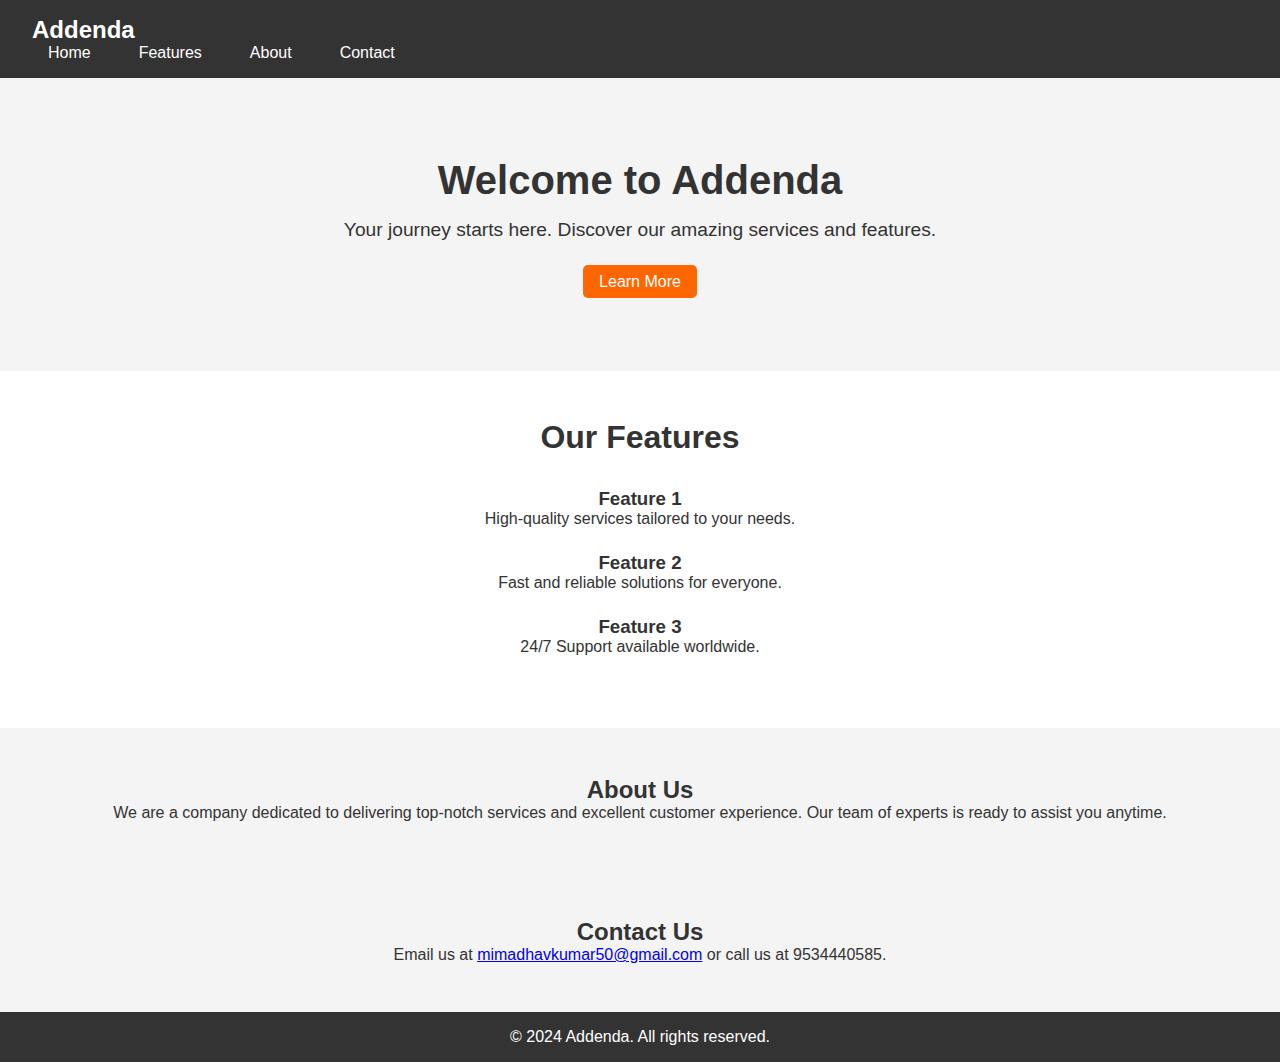
==== index.html @ b5e61fd4 "Add files via upload" ====
<!DOCTYPE html>
<html lang="en">
<head>
    <meta charset="UTF-8">
    <meta name="viewport" content="width=device-width, initial-scale=1.0">
    <title>Landing Page</title>
    <link rel="stylesheet" href="style.css">
</head>
<body>
    <!-- Navigation Bar -->
    <header>
        <nav>
            <div class="logo">Addenda</div>
            <ul>
                <li><a href="#home">Home</a></li>
                <li><a href="#features">Features</a></li>
                <li><a href="#about">About</a></li>
                <li><a href="#contact">Contact</a></li>
            </ul>
        </nav>
    </header>

    <!-- Hero Section -->
    <section class="hero" id="home">
        <h1>Welcome to Addenda</h1>
        <p>Your journey starts here. Discover our amazing services and features.</p>
        <a href="#features" class="cta-button">Learn More</a>
    </section>

    <!-- Features Section -->
    <section class="features" id="features">
        <h2>Our Features</h2>
        <div class="feature">
            <h3>Feature 1</h3>
            <p>High-quality services tailored to your needs.</p>
        </div>
        <div class="feature">
            <h3>Feature 2</h3>
            <p>Fast and reliable solutions for everyone.</p>
        </div>
        <div class="feature">
            <h3>Feature 3</h3>
            <p>24/7 Support available worldwide.</p>
        </div>
    </section>

    <!-- About Section -->
    <section class="about" id="about">
        <h2>About Us</h2>
        <p>We are a company dedicated to delivering top-notch services and excellent customer experience. Our team of experts is ready to assist you anytime.</p>
    </section>

    <!-- Contact Section -->
    <section class="contact" id="contact">
        <h2>Contact Us</h2>
        <p>Email us at <a href="mimadhavkumar50@gmail.com">mimadhavkumar50@gmail.com</a> or call us at 9534440585.</p>
    </section>

    <!-- Footer -->
    <footer>
        <p>&copy; 2024 Addenda. All rights reserved.</p>
    </footer>
</body>
</html>
---- style.css ----
/* Reset some default browser styles */
* {
    margin: 0;
    padding: 0;
    box-sizing: border-box;
}

body {
    font-family: Arial, sans-serif;
    color: #333;
}

header {
    background-color: #333;
    padding: 1rem 2rem;
    display: flex;
    justify-content: space-between;
    align-items: center;
    color: #fff;
}

.logo {
    font-size: 1.5rem;
    font-weight: bold;
}

nav ul {
    list-style: none;
    display: flex;
    gap: 1rem;
}

nav ul li a, .cta-button {
    color: #fff;
    text-decoration: none;
    padding: 0.5rem 1rem;
}

.cta-button {
    background-color: #ff6600;
    border-radius: 5px;
}

.hero {
    background-color: #f4f4f4;
    text-align: center;
    padding: 5rem 2rem;
}

.hero h1 {
    font-size: 2.5rem;
    margin-bottom: 1rem;
}

.hero p {
    font-size: 1.2rem;
    margin-bottom: 2rem;
}

.features {
    background-color: #fff;
    padding: 3rem 2rem;
    text-align: center;
}

.features h2 {
    font-size: 2rem;
    margin-bottom: 2rem;
}

.feature {
    margin: 1.5rem 0;
}

.about, .contact {
    background-color: #f4f4f4;
    padding: 3rem 2rem;
    text-align: center;
}

footer {
    background-color: #333;
    color: #fff;
    text-align: center;
    padding: 1rem;
}
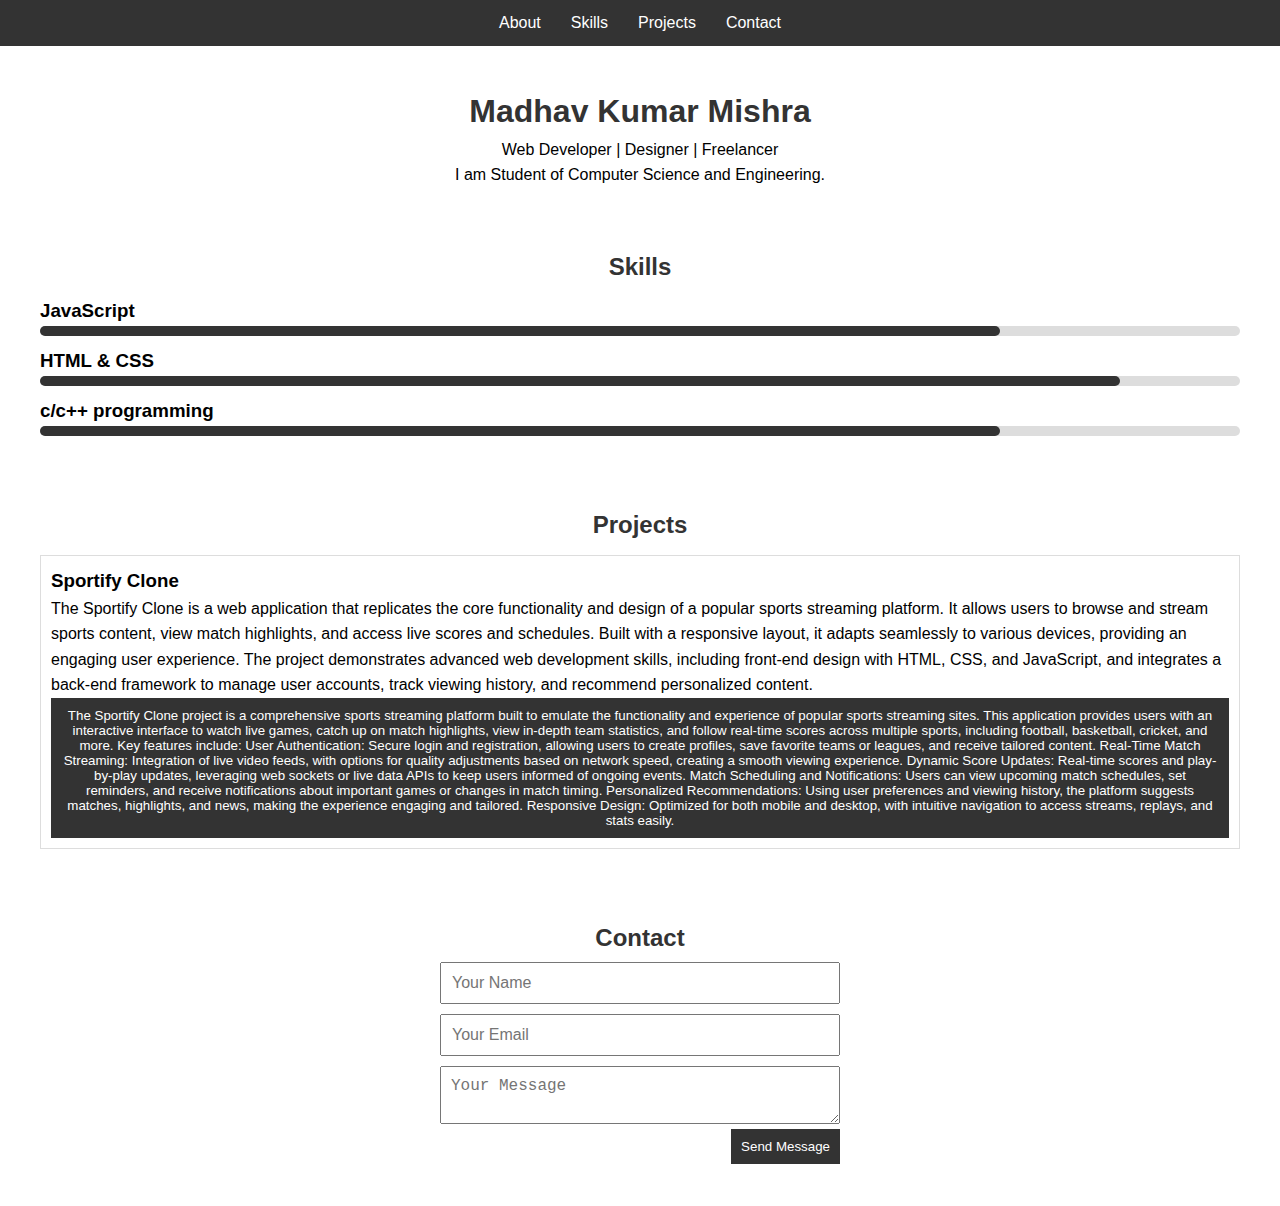
==== commit a6ddfa1c: "Add files via upload" ====
--- a/index.html
+++ b/index.html
@@ -1,64 +1,87 @@
 <!DOCTYPE html>
 <html lang="en">
 <head>
-    <meta charset="UTF-8">
-    <meta name="viewport" content="width=device-width, initial-scale=1.0">
-    <title>Landing Page</title>
-    <link rel="stylesheet" href="style.css">
+  <meta charset="UTF-8">
+  <meta name="viewport" content="width=device-width, initial-scale=1.0">
+  <title>Your Name - Portfolio</title>
+  <link rel="Stylesheet" href="Style.css">
 </head>
 <body>
-    <!-- Navigation Bar -->
-    <header>
-        <nav>
-            <div class="logo">Addenda</div>
-            <ul>
-                <li><a href="#home">Home</a></li>
-                <li><a href="#features">Features</a></li>
-                <li><a href="#about">About</a></li>
-                <li><a href="#contact">Contact</a></li>
-            </ul>
-        </nav>
-    </header>
+  <!-- Navbar -->
+  <header>
+    <nav>
+      <ul>
+        <li><a href="#about">About</a></li>
+        <li><a href="#skills">Skills</a></li>
+        <li><a href="#projects">Projects</a></li>
+        <li><a href="#contact">Contact</a></li>
+      </ul>
+    </nav>
+  </header>
 
-    <!-- Hero Section -->
-    <section class="hero" id="home">
-        <h1>Welcome to Addenda</h1>
-        <p>Your journey starts here. Discover our amazing services and features.</p>
-        <a href="#features" class="cta-button">Learn More</a>
-    </section>
+  <!-- About Section -->
+  <section id="about">
+    <h1>Madhav Kumar Mishra</h1>
+    <p>Web Developer | Designer | Freelancer</p>
+    <p>I am Student of Computer Science and Engineering.</p>
+  </section>
 
-    <!-- Features Section -->
-    <section class="features" id="features">
-        <h2>Our Features</h2>
-        <div class="feature">
-            <h3>Feature 1</h3>
-            <p>High-quality services tailored to your needs.</p>
-        </div>
-        <div class="feature">
-            <h3>Feature 2</h3>
-            <p>Fast and reliable solutions for everyone.</p>
-        </div>
-        <div class="feature">
-            <h3>Feature 3</h3>
-            <p>24/7 Support available worldwide.</p>
-        </div>
-    </section>
+  <!-- Skills Section -->
+  <section id="skills">
+    <h2>Skills</h2>
+    <div class="skill">
+      <h3>JavaScript</h3>
+      <div class="progress-bar"><div class="progress" style="width: 80%;"></div></div>
+    </div>
+    <div class="skill">
+      <h3>HTML & CSS</h3>
+      <div class="progress-bar"><div class="progress" style="width: 90%;"></div></div>
+    </div>
+    <div class="skill">
+    <h3>c/c++ programming</h3>
+    <div class="progress-bar"><div class="progress" style="width: 80%;"></div></div>
+  </div>
+  
+    <!-- Add more skills here -->
+  </section>
 
-    <!-- About Section -->
-    <section class="about" id="about">
-        <h2>About Us</h2>
-        <p>We are a company dedicated to delivering top-notch services and excellent customer experience. Our team of experts is ready to assist you anytime.</p>
-    </section>
+  <!-- Projects Section -->
+  <section id="projects">
+    <h2>Projects</h2>
+    <div class="project">
+      <h3>Sportify Clone</h3>
+      <p>
+        The Sportify Clone is a web application that replicates the core functionality and design of a popular sports streaming platform. It allows users to browse and stream sports content, view match highlights, and access live scores and schedules. Built with a responsive layout, it adapts seamlessly to various devices, providing an engaging user experience. The project demonstrates advanced web development skills, including front-end design with HTML, CSS, and JavaScript, and integrates a back-end framework to manage user accounts, track viewing history, and recommend personalized content.</p>
+      <button onclick="showDetails()">The Sportify Clone project is a comprehensive sports streaming platform built to emulate the functionality and experience of popular sports streaming sites. This application provides users with an interactive interface to watch live games, catch up on match highlights, view in-depth team statistics, and follow real-time scores across multiple sports, including football, basketball, cricket, and more.
 
-    <!-- Contact Section -->
-    <section class="contact" id="contact">
-        <h2>Contact Us</h2>
-        <p>Email us at <a href="mimadhavkumar50@gmail.com">mimadhavkumar50@gmail.com</a> or call us at 9534440585.</p>
-    </section>
+        Key features include:
+        
+        User Authentication: Secure login and registration, allowing users to create profiles, save favorite teams or leagues, and receive tailored content.
+        
+        Real-Time Match Streaming: Integration of live video feeds, with options for quality adjustments based on network speed, creating a smooth viewing experience.
+        
+        Dynamic Score Updates: Real-time scores and play-by-play updates, leveraging web sockets or live data APIs to keep users informed of ongoing events.
+        
+        Match Scheduling and Notifications: Users can view upcoming match schedules, set reminders, and receive notifications about important games or changes in match timing.
+        
+        Personalized Recommendations: Using user preferences and viewing history, the platform suggests matches, highlights, and news, making the experience engaging and tailored.
+        
+        Responsive Design: Optimized for both mobile and desktop, with intuitive navigation to access streams, replays, and stats easily.</button>
+    </div>
+    <!-- Add more projects here -->
+  </section>
 
-    <!-- Footer -->
-    <footer>
-        <p>&copy; 2024 Addenda. All rights reserved.</p>
-    </footer>
+  <!-- Contact Section -->
+  <section id="contact">
+    <h2>Contact</h2>
+    <form id="contact-form">
+      <input type="text" id="name" placeholder="Your Name" required>
+      <input type="email" id="email" placeholder="Your Email" required>
+      <textarea id="message" placeholder="Your Message" required></textarea>
+      <button type="submit">Send Message</button>
+    </form>
+  </section>
+
+  <script src="Script.js"></script>
 </body>
 </html>
--- a/Style.css
+++ b/Style.css
@@ -0,0 +1,107 @@
+/* Reset some default styling */
+* {
+    margin: 0;
+    padding: 0;
+    box-sizing: border-box;
+  }
+  
+  body {
+    font-family: Arial, sans-serif;
+    line-height: 1.6;
+  }
+  
+  /* Navbar styling */
+  header {
+    background-color: #333;
+    padding: 10px;
+  }
+  
+  nav ul {
+    list-style-type: none;
+    display: flex;
+    justify-content: center;
+  }
+  
+  nav ul li {
+    margin: 0 15px;
+  }
+  
+  nav ul li a {
+    color: white;
+    text-decoration: none;
+  }
+  
+  nav ul li a:hover {
+    color: #ddd;
+  }
+  
+  /* Sections */
+  section {
+    padding: 20px;
+    margin: 20px;
+  }
+  
+  h1, h2 {
+    color: #333;
+    text-align: center;
+  }
+  
+  #about p {
+    text-align: center;
+  }
+  
+  /* Skills */
+  .skill {
+    margin: 10px 0;
+  }
+  
+  .progress-bar {
+    background-color: #ddd;
+    border-radius: 5px;
+    width: 100%;
+    height: 10px;
+  }
+  
+  .progress {
+    background-color: #333;
+    height: 100%;
+    border-radius: 5px;
+  }
+  
+  /* Projects */
+  .project {
+    border: 1px solid #ddd;
+    padding: 10px;
+    margin: 10px 0;
+  }
+  
+  button {
+    padding: 10px;
+    background-color: #333;
+    color: white;
+    border: none;
+    cursor: pointer;
+  }
+  
+  button:hover {
+    background-color: #555;
+  }
+  
+  /* Contact form */
+  #contact-form {
+    display: flex;
+    flex-direction: column;
+    max-width: 400px;
+    margin: 0 auto;
+  }
+  
+  #contact-form input, #contact-form textarea {
+    margin: 5px 0;
+    padding: 10px;
+    font-size: 16px;
+  }
+  
+  #contact-form button {
+    align-self: flex-end;
+  }
+  